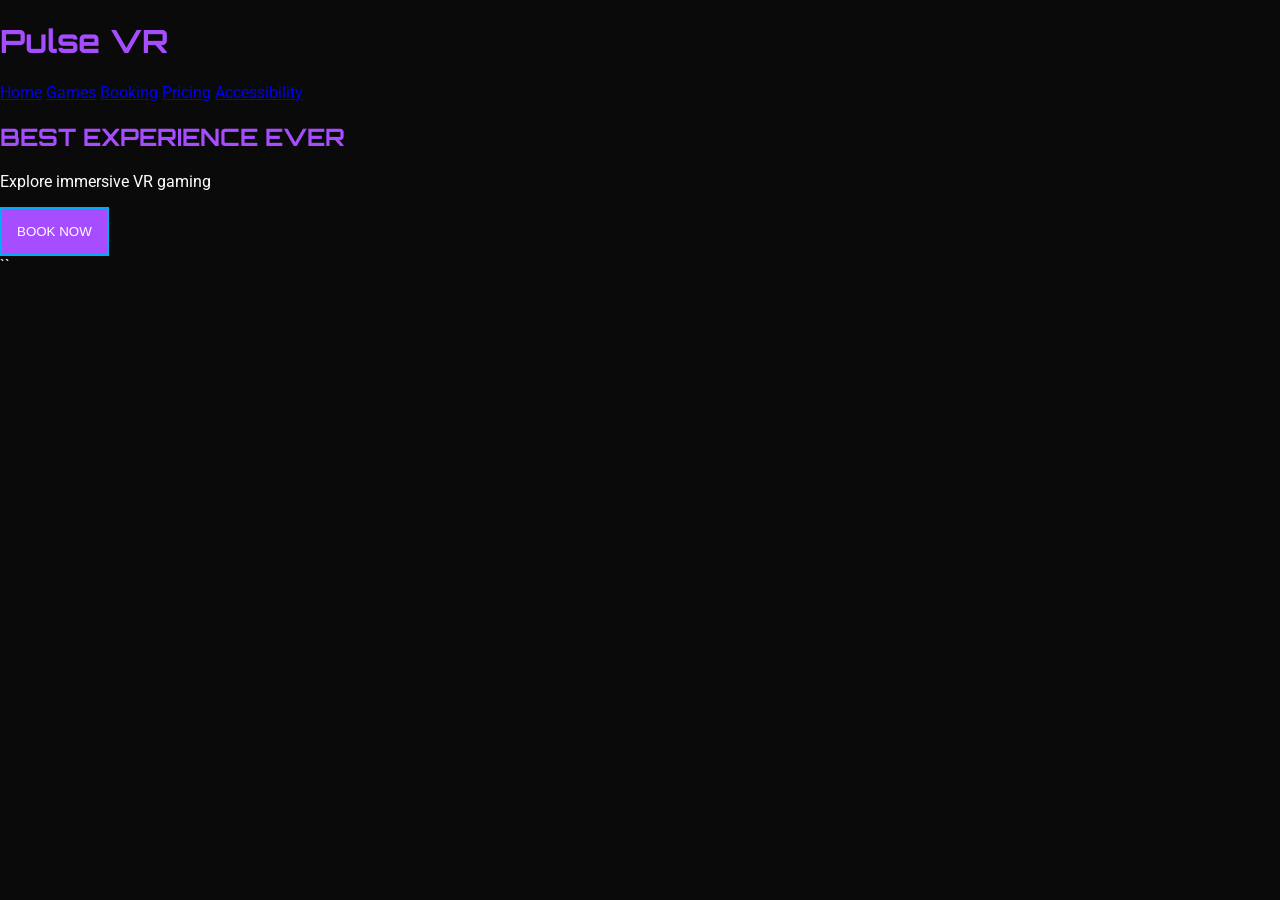
==== index.html @ 974c8034 "Update index.html" ====
<!DOCTYPE html>
<html>
<head>
    <title>Pulse VR</title>

    <link href="https://fonts.googleapis.com/css2?family=Orbitron&family=Roboto&display=swap" rel="stylesheet">
    <link rel="stylesheet" href="style.css">
    <script src="script.js"></script>
</head>

<body>

<header>
    <h1>Pulse VR</h1>

    <nav>
        <a href="index.html">Home</a>
        <a href="games.html">Games</a>
        <a href="booking.html">Booking</a>
        <a href="pricing.html">Pricing</a>
        <a href="accessibility.html">Accessibility</a>
    </nav>
</header>

<section class="hero">
    <h2>BEST EXPERIENCE EVER</h2>
    <p>Explore immersive VR gaming</p>
    <button onclick="goBooking()">BOOK NOW</button>
</section>

</body>
</html>
``
---- style.css ----
body {
    margin: 0;
    font-family: 'Roboto', sans-serif;
    background-color: #0A0A0A;
    color: white;
}

h1, h2 {
    font-family: 'Orbitron', sans-serif;
    color: #A64DFF;
}

button {
    background-color: #A64DFF;
    border: 2px solid #00AEEF;
    color: white;
    padding: 15px;
}
``
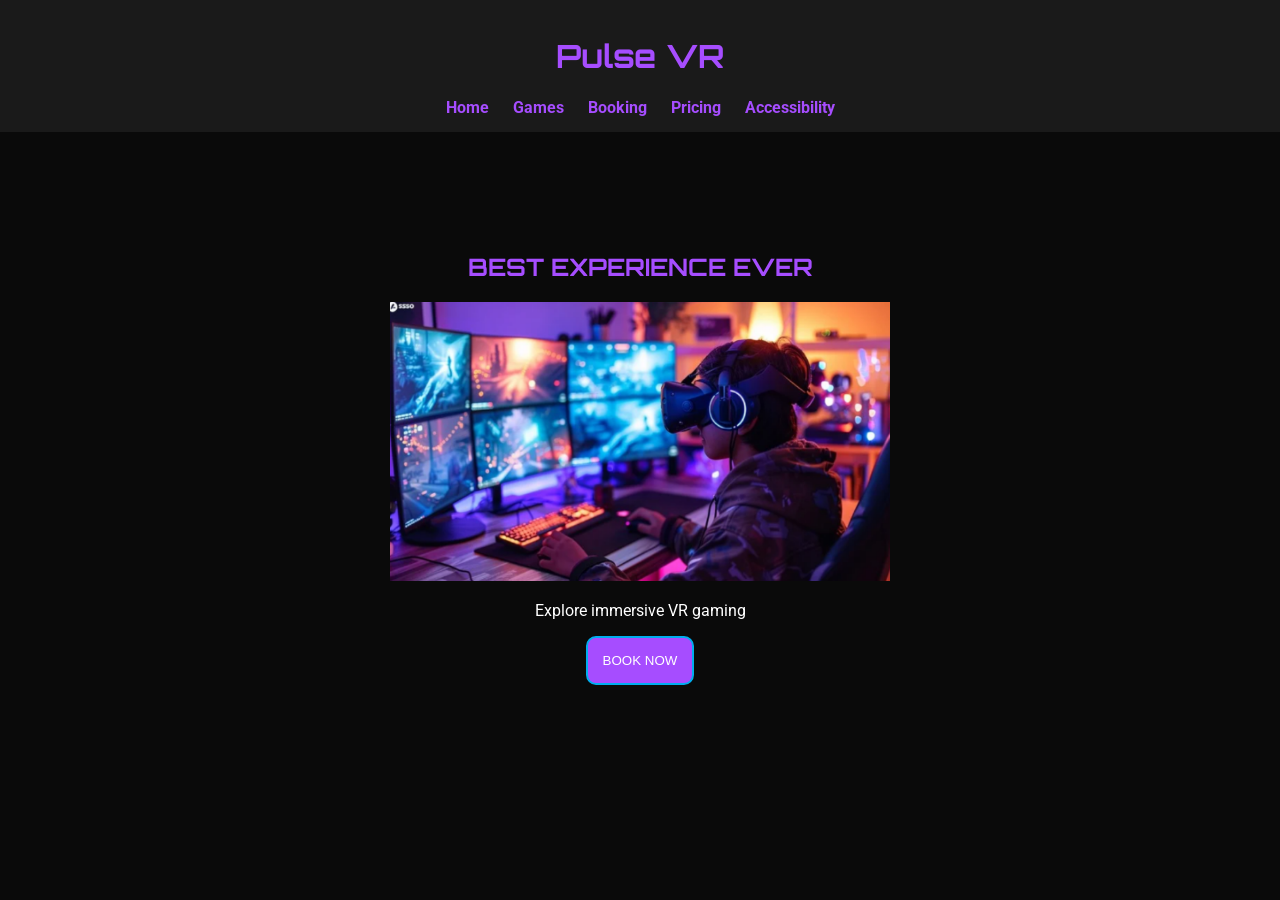
==== commit e7ae2b9b: "Update index.html" ====
--- a/index.html
+++ b/index.html
@@ -3,7 +3,8 @@
 <head>
     <title>Pulse VR</title>
 
-    <link href="https://fonts.googleapis.com/css2?family=Orbitron&family=Roboto&display=swap" rel="stylesheet">
+    <link href="https://fonts.googleapis.com/css2?family=Orbitron:wght@400;700&family=Roboto:wght@300;400;500&display=swap" rel="stylesheet">
+
     <link rel="stylesheet" href="style.css">
     <script src="script.js"></script>
 </head>
@@ -23,11 +24,17 @@
 </header>
 
 <section class="hero">
+
     <h2>BEST EXPERIENCE EVER</h2>
+
+    <!-- ✅ IMAGE ADDED -->
+    <img src="vr.jpg" width="500">
+
     <p>Explore immersive VR gaming</p>
+
     <button onclick="goBooking()">BOOK NOW</button>
+
 </section>
 
 </body>
 </html>
-``
--- a/style.css
+++ b/style.css
@@ -5,9 +5,31 @@
     color: white;
 }
 
+header {
+    background-color: #1a1a1a;
+    padding: 15px;
+    text-align: center;
+}
+
+nav a {
+    margin: 10px;
+    color: #A64DFF;
+    text-decoration: none;
+    font-weight: bold;
+}
+
+nav a:hover {
+    color: #00AEEF;
+}
+
 h1, h2 {
     font-family: 'Orbitron', sans-serif;
     color: #A64DFF;
+}
+
+.hero {
+    text-align: center;
+    padding: 100px;
 }
 
 button {
@@ -15,5 +37,25 @@
     border: 2px solid #00AEEF;
     color: white;
     padding: 15px;
+    border-radius: 10px;
+    cursor: pointer;
+}
+
+button:hover {
+    background-color: #00AEEF;
+}
+
+.grid {
+    display: flex;
+    justify-content: center;
+    gap: 20px;
+    padding: 40px;
+}
+
+.card {
+    background-color: #1a1a1a;
+    padding: 20px;
+    border: 2px solid #00AEEF;
+    border-radius: 10px;
 }
 ``
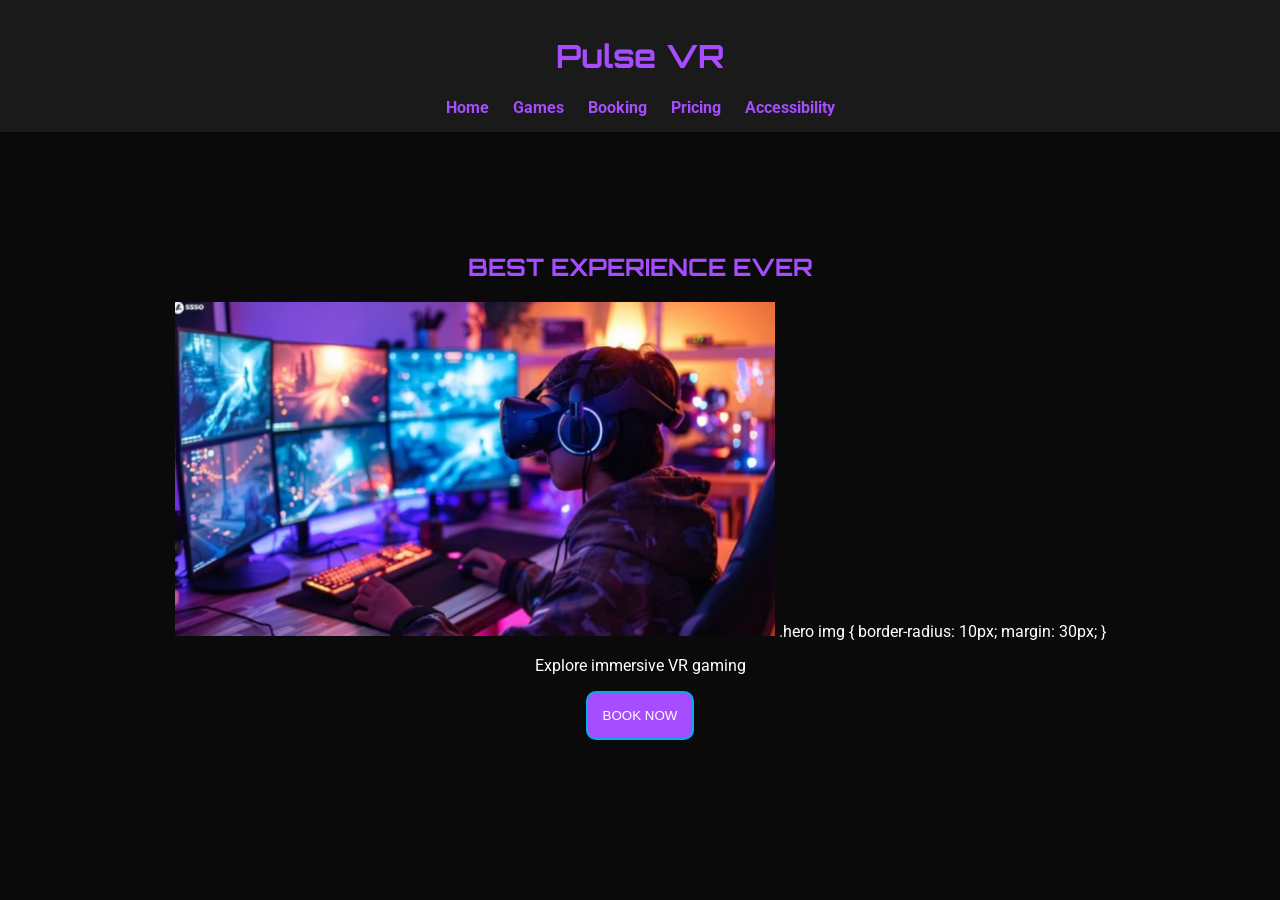
==== commit e7430a5c: "Update index.html" ====
--- a/index.html
+++ b/index.html
@@ -27,8 +27,11 @@
 
     <h2>BEST EXPERIENCE EVER</h2>
 
-    <!-- ✅ IMAGE ADDED -->
-    <img src="vr.jpg" width="500">
+    <img src="./vr.jpg" width="600">
+    .hero img {
+    border-radius: 10px;
+    margin: 30px;
+}
 
     <p>Explore immersive VR gaming</p>
 
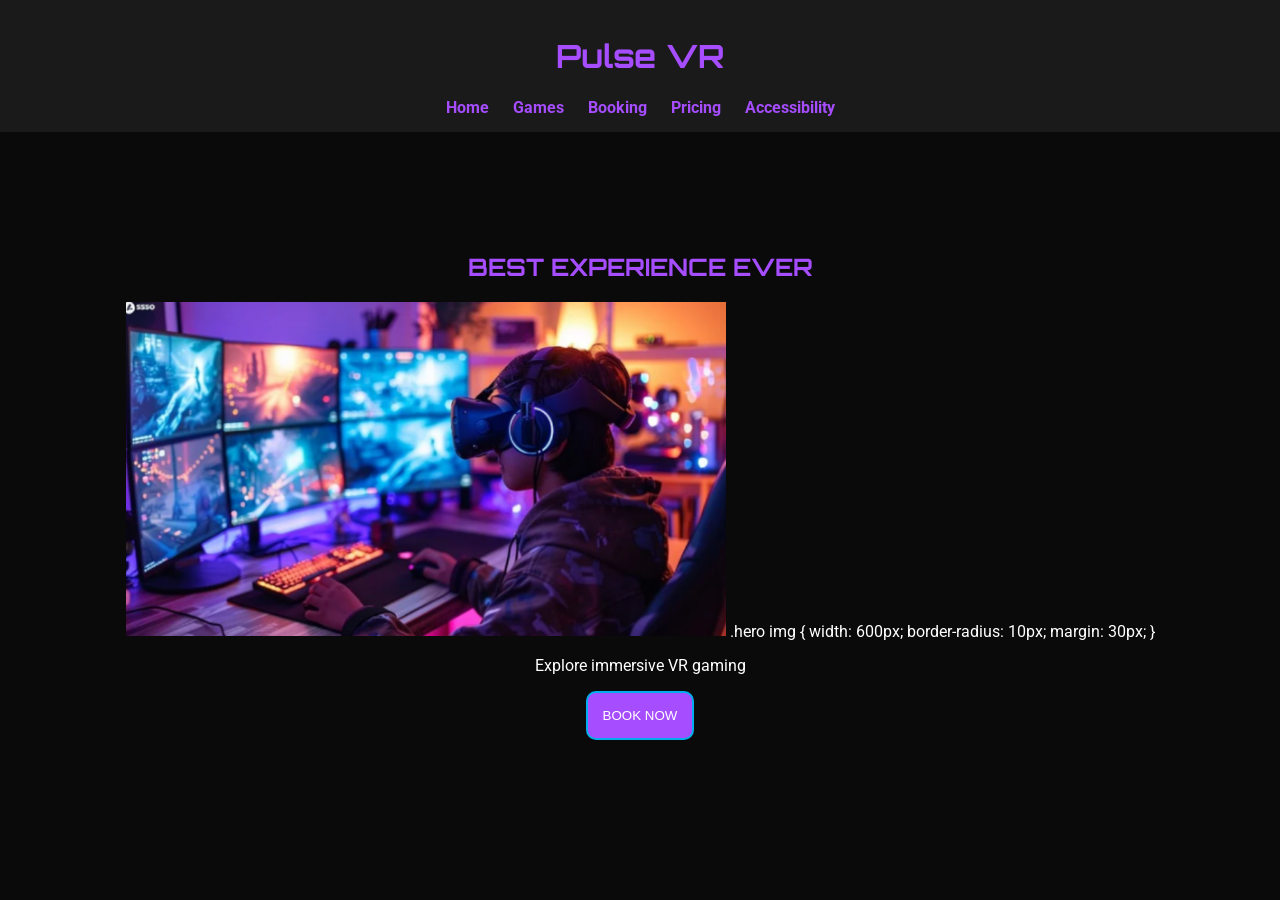
==== commit df8d2536: "Update index.html" ====
--- a/index.html
+++ b/index.html
@@ -28,7 +28,8 @@
     <h2>BEST EXPERIENCE EVER</h2>
 
     <img src="./vr.jpg" width="600">
-    .hero img {
+.hero img {
+    width: 600px;
     border-radius: 10px;
     margin: 30px;
 }
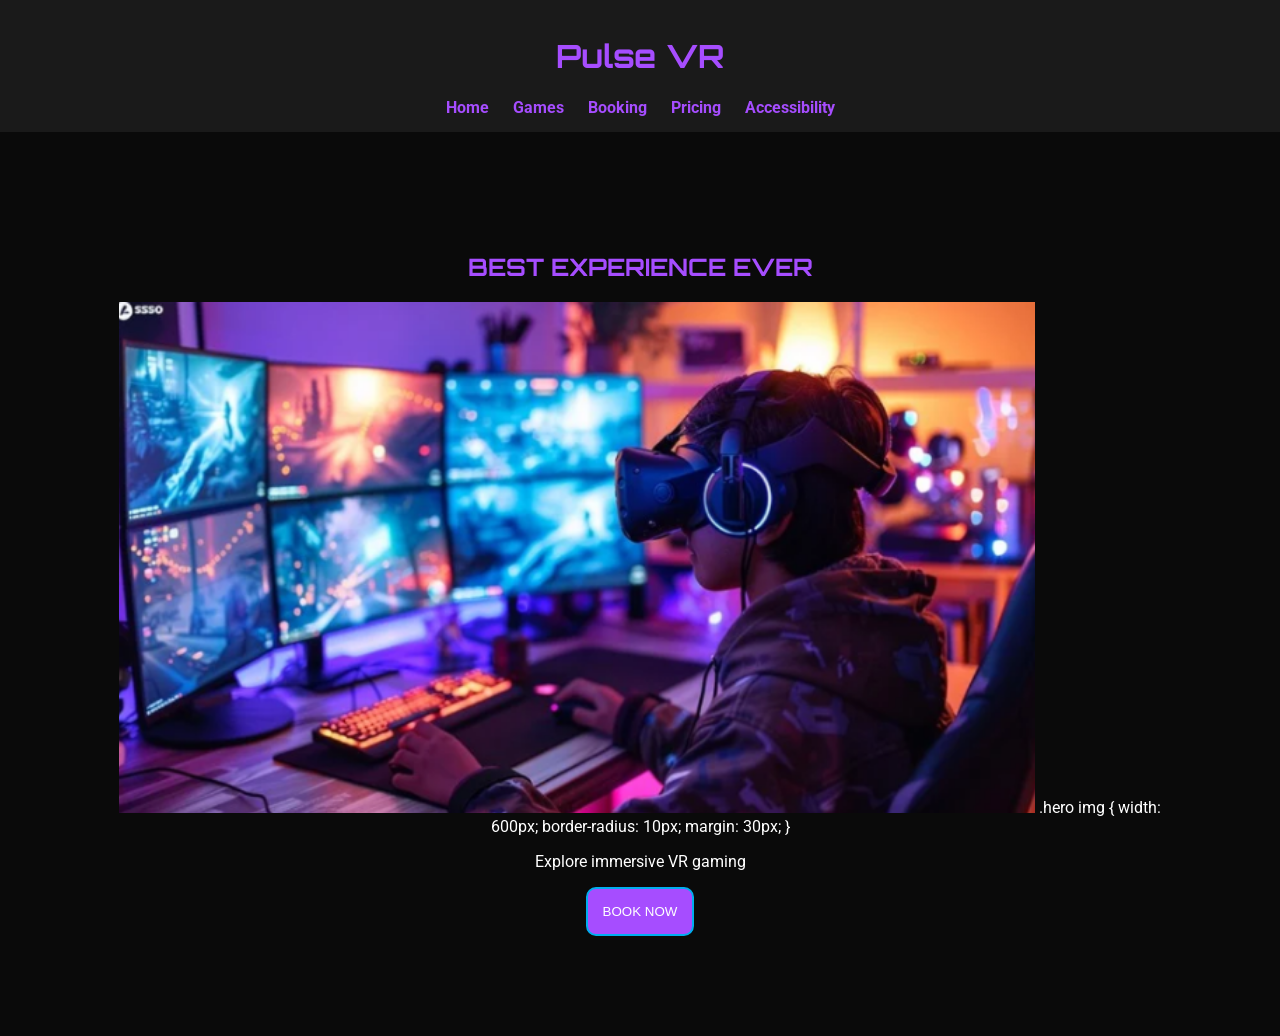
==== commit 2bb9d69c: "Update index.html" ====
--- a/index.html
+++ b/index.html
@@ -27,7 +27,7 @@
 
     <h2>BEST EXPERIENCE EVER</h2>
 
-    <img src="./vr.jpg" width="600">
+<img src="vr.jpg" class="hero-image">
 .hero img {
     width: 600px;
     border-radius: 10px;
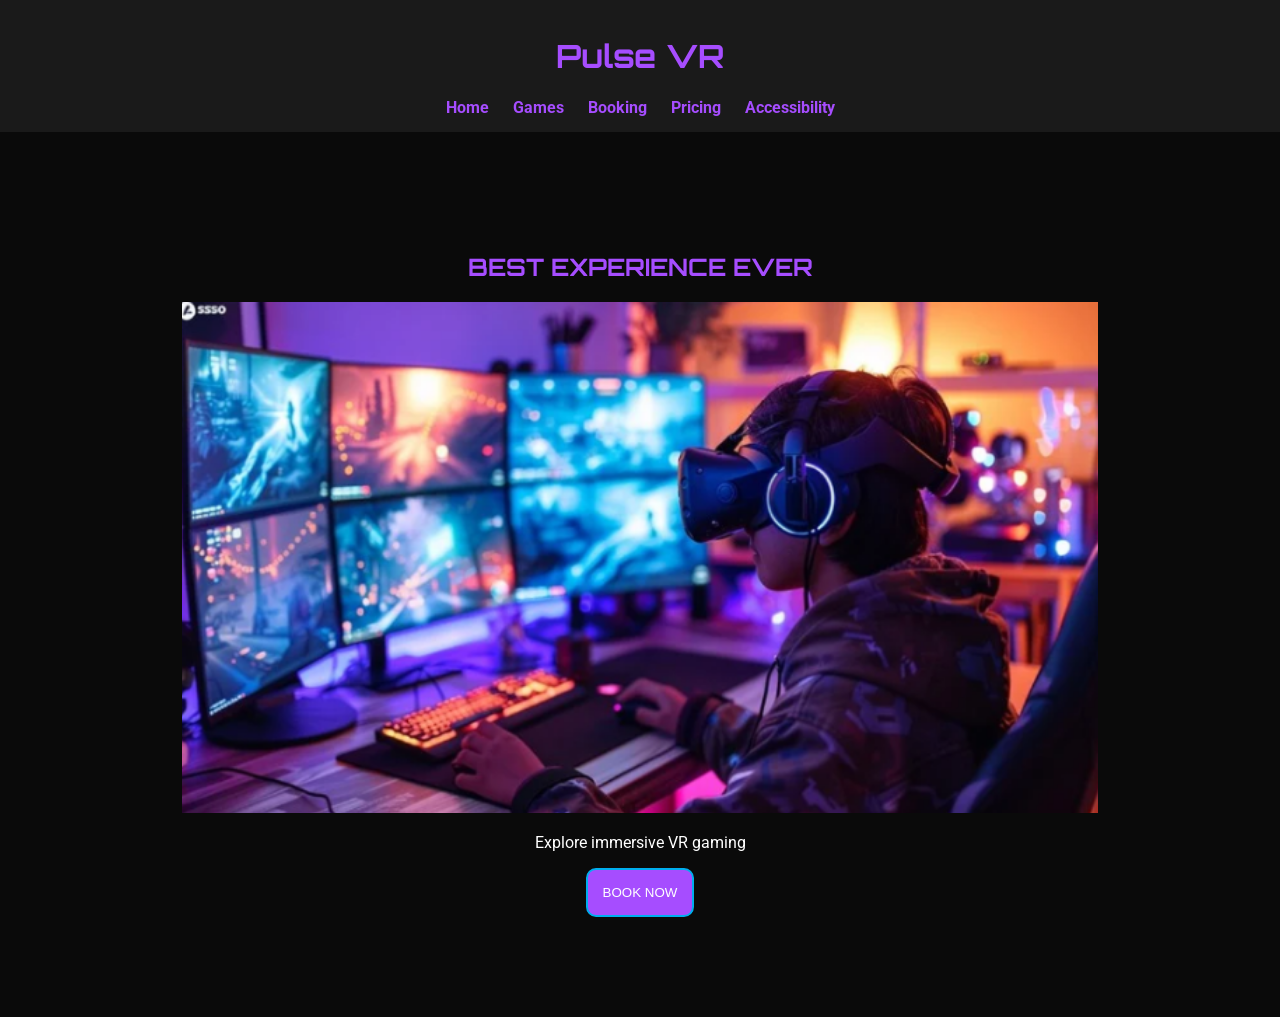
==== commit 05951706: "Update index.html" ====
--- a/index.html
+++ b/index.html
@@ -28,11 +28,7 @@
     <h2>BEST EXPERIENCE EVER</h2>
 
 <img src="vr.jpg" class="hero-image">
-.hero img {
-    width: 600px;
-    border-radius: 10px;
-    margin: 30px;
-}
+
 
     <p>Explore immersive VR gaming</p>
 
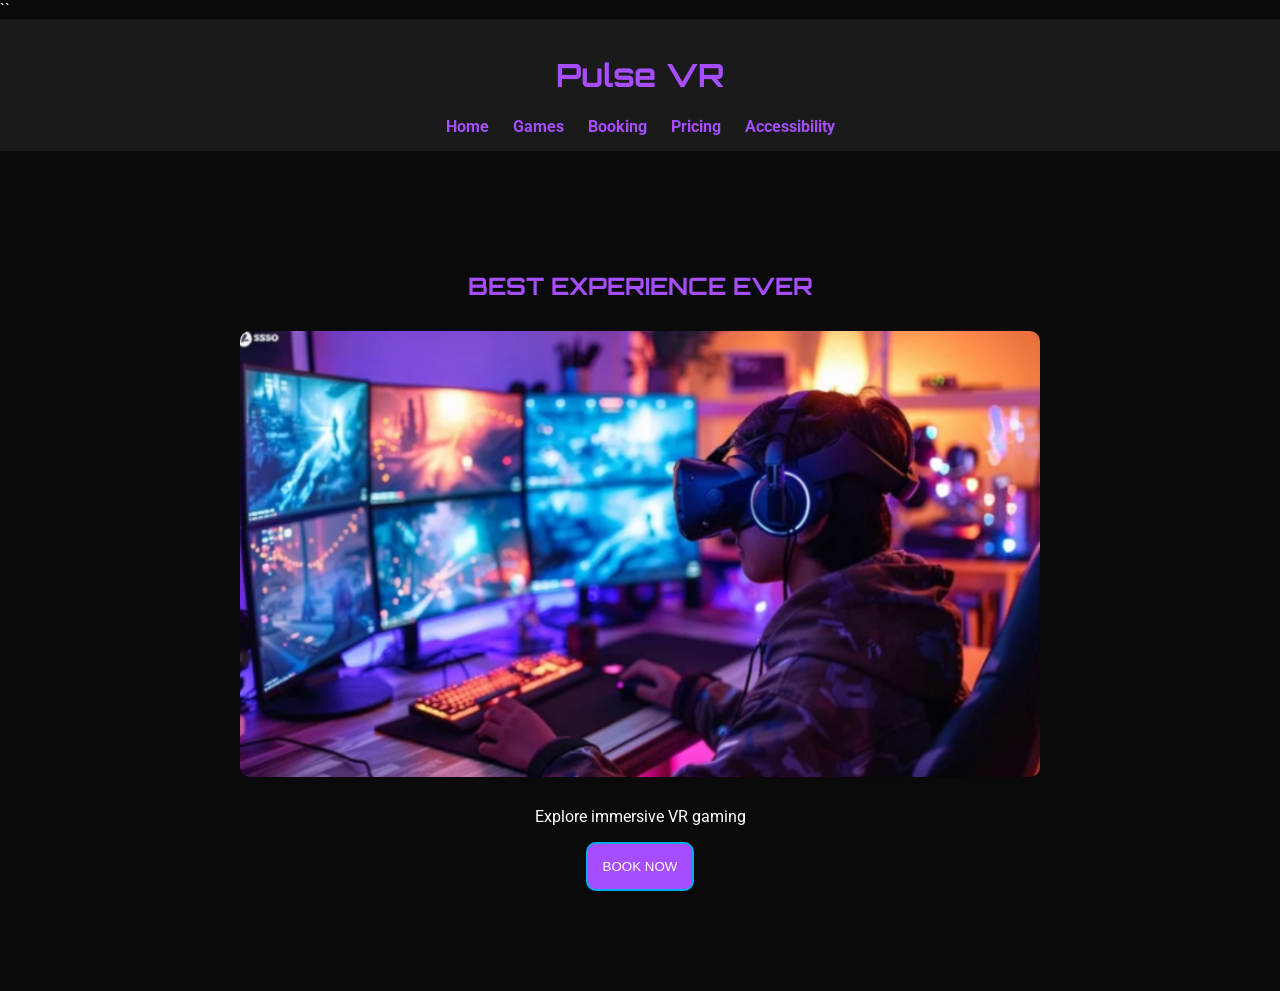
==== commit 025e507a: "Link JavaScript file for interactivity Added a script tag to link the JavaScript file for interactiv" ====
--- a/index.html
+++ b/index.html
@@ -1,19 +1,22 @@
+<!-- Page title shown in browser tab -->
 <!DOCTYPE html>
 <html>
 <head>
     <title>Pulse VR</title>
-
+<!-- Import Google fonts for styling text -->
     <link href="https://fonts.googleapis.com/css2?family=Orbitron:wght@400;700&family=Roboto:wght@300;400;500&display=swap" rel="stylesheet">
-
+<!-- Link to external CSS file for styling -->
     <link rel="stylesheet" href="style.css">
+  <!-- Link to JavaScript file for interactivity -->
+``
     <script src="script.js"></script>
 </head>
 
 <body>
-
+<!-- Header section with website title and navigation -->
 <header>
     <h1>Pulse VR</h1>
-
+<!-- Navigation menu linking to all pages -->
     <nav>
         <a href="index.html">Home</a>
         <a href="games.html">Games</a>
@@ -22,16 +25,16 @@
         <a href="accessibility.html">Accessibility</a>
     </nav>
 </header>
-
+<!-- Main hero section showing key content -->
 <section class="hero">
 
     <h2>BEST EXPERIENCE EVER</h2>
-
+<!-- Image representing VR experience -->
 <img src="vr.jpg" class="hero-image">
 
 
     <p>Explore immersive VR gaming</p>
-
+<!-- Button that takes user to booking page -->
     <button onclick="goBooking()">BOOK NOW</button>
 
 </section>
--- a/style.css
+++ b/style.css
@@ -58,4 +58,11 @@
     border: 2px solid #00AEEF;
     border-radius: 10px;
 }
+.hero img {
+    width: 80%;
+    max-width: 800px;
+    border-radius: 10px;
+    margin: 30px auto;
+    display: block;
+}
 ``
